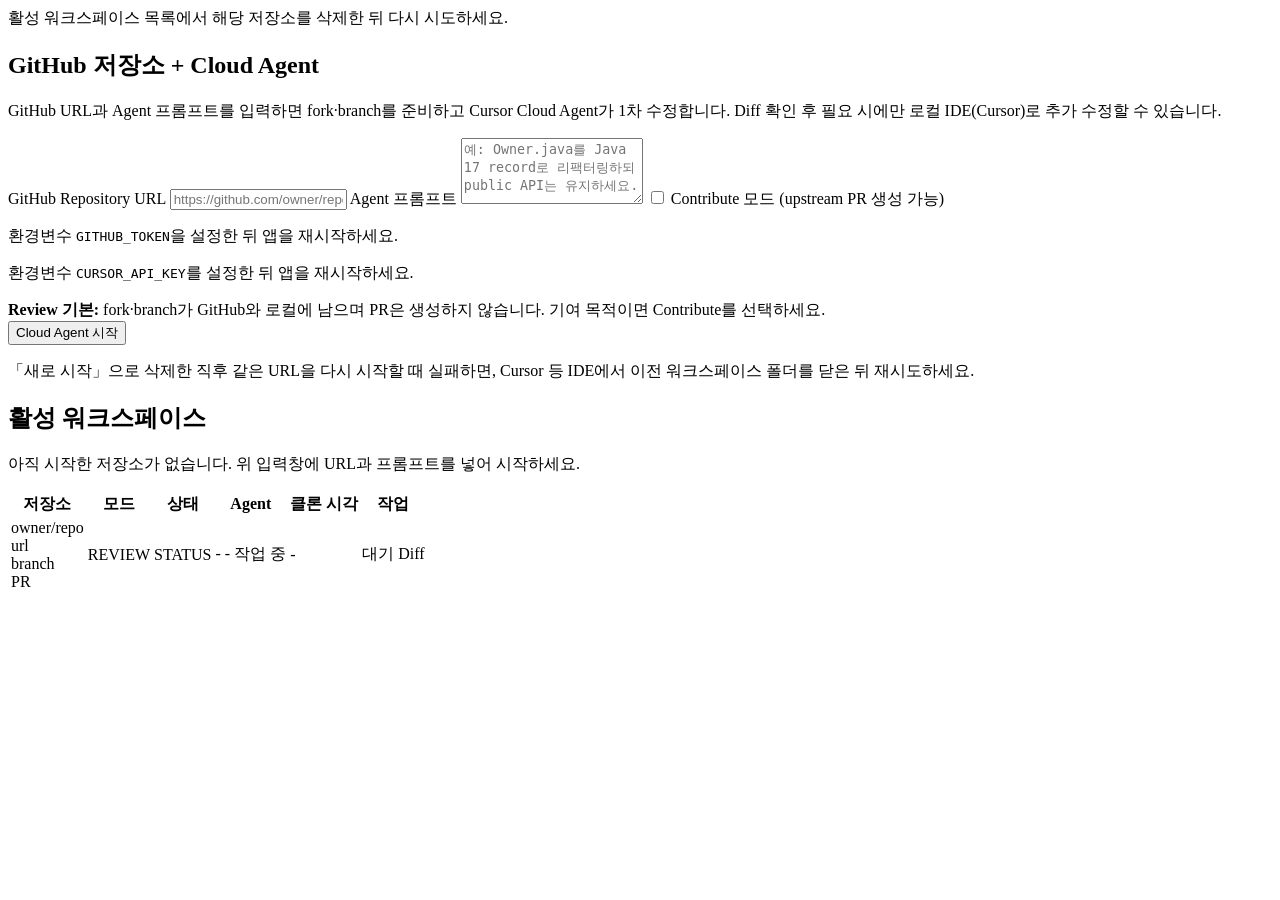
==== src/main/resources/templates/index.html @ 8e8a7223 "Initial commit: Cursor Cloud Agent workbench with multi-agent harness. Spring Boot v3 workbench, pub" ====
<!DOCTYPE html>
<html xmlns:th="http://www.thymeleaf.org">
<head th:replace="~{fragments/layout :: head('GitHubCoPilotWithCursor')}"></head>
<body>
<header th:replace="~{fragments/layout :: header}"></header>

<main class="container">

    <section class="alert alert-error" th:if="${errorMessage}" th:text="${errorMessage}"></section>
    <section class="alert alert-warn" th:if="${conflictRepoOwner != null and conflictRepoName != null}">
        <a th:href="|#ws-${conflictRepoOwner}-${conflictRepoName}|">활성 워크스페이스 목록</a>에서 해당 저장소를 삭제한 뒤 다시 시도하세요.
    </section>
    <section class="alert alert-info" th:if="${infoMessage}" th:text="${infoMessage}"></section>

    <section class="card">
        <h1 class="card-title">GitHub 저장소 + Cloud Agent</h1>
        <p class="card-desc">
            GitHub URL과 Agent 프롬프트를 입력하면 fork·branch를 준비하고 Cursor Cloud Agent가 1차 수정합니다.
            Diff 확인 후 필요 시에만 로컬 IDE(Cursor)로 추가 수정할 수 있습니다.
        </p>
        <form th:action="@{/web/clone}" method="post" class="clone-form">
            <label for="repoUrl">GitHub Repository URL</label>
            <input
                id="repoUrl"
                name="repoUrl"
                type="url"
                required
                placeholder="https://github.com/owner/repo"
                th:value="${submittedRepoUrl}"
                autocomplete="off">
            <label for="agentPrompt">Agent 프롬프트</label>
            <textarea
                id="agentPrompt"
                name="agentPrompt"
                rows="4"
                required
                maxlength="8192"
                placeholder="예: Owner.java를 Java 17 record로 리팩터링하되 public API는 유지하세요."
                th:text="${submittedAgentPrompt}"></textarea>
            <label class="mode-option">
                <input type="checkbox"
                       name="mode"
                       value="CONTRIBUTE"
                       th:disabled="${!contributeEnabled}">
                Contribute 모드 (upstream PR 생성 가능)
            </label>
            <p class="card-desc" th:if="${!githubEnabled}">
                환경변수 <code>GITHUB_TOKEN</code>을 설정한 뒤 앱을 재시작하세요.
            </p>
            <p class="card-desc" th:if="${!cursorEnabled}">
                환경변수 <code>CURSOR_API_KEY</code>를 설정한 뒤 앱을 재시작하세요.
            </p>
            <section class="alert alert-info notice-panel">
                <strong>Review 기본:</strong> fork·branch가 GitHub와 로컬에 남으며 PR은 생성하지 않습니다.
                기여 목적이면 Contribute를 선택하세요.
            </section>
            <button type="submit" class="btn btn-primary" th:disabled="${!contributeEnabled}">
                Cloud Agent 시작
            </button>
        </form>
        <p class="card-desc">
            「새로 시작」으로 삭제한 직후 같은 URL을 다시 시작할 때 실패하면, Cursor 등 IDE에서 이전 워크스페이스 폴더를 닫은 뒤 재시도하세요.
        </p>
    </section>

    <section class="card">
        <h2 class="card-title">활성 워크스페이스</h2>
        <p class="card-desc" th:if="${#lists.isEmpty(workspaces)}">
            아직 시작한 저장소가 없습니다. 위 입력창에 URL과 프롬프트를 넣어 시작하세요.
        </p>
        <div class="workspace-table-wrapper" th:if="${not #lists.isEmpty(workspaces)}">
        <table class="workspace-table">
            <thead>
                <tr>
                    <th>저장소</th>
                    <th class="workspace-col-inline">모드</th>
                    <th class="workspace-col-inline">상태</th>
                    <th class="workspace-col-inline">Agent</th>
                    <th class="workspace-col-inline workspace-col-cloned-at">클론&nbsp;시각</th>
                    <th class="workspace-col-inline workspace-col-actions">작업</th>
                </tr>
            </thead>
            <tbody>
                <tr th:each="ws : ${workspaces}"
                    th:id="|ws-${ws.repoOwner}-${ws.repoName}|"
                    class="workspace-row"
                    th:classappend="${ws.agentStatus == 'RUNNING' or ws.agentStatus == 'PENDING'} ? ' workspace-row-agent-active' : ''"
                    th:attr="data-repo-owner=${ws.repoOwner}, data-repo-name=${ws.repoName}">
                    <td>
                        <div class="workspace-repo-meta">
                            <div class="workspace-repo-name" th:text="${ws.repoOwner + '/' + ws.repoName}">owner/repo</div>
                            <div class="workspace-repo-url" th:text="${ws.repoUrl}">url</div>
                            <div class="workspace-repo-branch"
                                 th:if="${ws.branchName != null}"
                                 th:text="'branch: ' + ${ws.branchName}">branch</div>
                            <a th:if="${ws.prUrl != null}"
                               class="badge badge-pr-link"
                               th:href="${ws.prUrl}"
                               target="_blank"
                               rel="noopener noreferrer">PR</a>
                        </div>
                    </td>
                    <td class="workspace-col-inline">
                        <span class="badge"
                              th:classappend="${ws.mode == 'CONTRIBUTE'} ? 'badge-contribute' : 'badge-review'"
                              th:text="${ws.mode}">REVIEW</span>
                    </td>
                    <td class="workspace-col-inline">
                        <span class="badge workspace-status-badge"
                              th:classappend="|badge-${#strings.toLowerCase(ws.status)}|"
                              th:text="${ws.status}">STATUS</span>
                    </td>
                    <td class="workspace-col-inline">
                        <div class="workspace-agent-cell">
                        <span th:if="${ws.agentStatus != null}"
                              class="badge workspace-agent-badge"
                              th:classappend="|badge-agent-${#strings.toLowerCase(ws.agentStatus)} ${ws.agentStatus == 'RUNNING' or ws.agentStatus == 'PENDING' ? 'badge-agent-pulse' : ''}|"
                              th:text="${ws.agentStatus}">-</span>
                        <span th:if="${ws.agentStatus == null}">-</span>
                        <span class="workspace-agent-working-label"
                              th:if="${ws.agentStatus == 'RUNNING' or ws.agentStatus == 'PENDING'}">작업 중</span>
                        </div>
                    </td>
                    <td class="workspace-col-inline workspace-col-cloned-at" th:text="${#temporals.format(ws.clonedAt, 'yyyy-MM-dd HH:mm')}">-</td>
                    <td class="workspace-col-inline workspace-col-actions">
                        <div class="workspace-actions-cell">
                        <a class="btn btn-sm workspace-wait-link"
                           th:href="@{/web/workspaces/{repoOwner}/{repoName}/wait(repoOwner=${ws.repoOwner}, repoName=${ws.repoName})}"
                           th:classappend="${ws.agentStatus == 'RUNNING' or ws.agentStatus == 'PENDING'} ? ' btn-agent-progress' : ''"
                           th:text="${ws.agentStatus == 'RUNNING' or ws.agentStatus == 'PENDING'} ? '진행 중' : '대기'">대기</a>
                        <a class="btn btn-sm workspace-diff-link"
                           th:if="${ws.status == 'READY_FOR_REVIEW'}"
                           th:href="@{/web/workspaces/{repoOwner}/{repoName}/diff(repoOwner=${ws.repoOwner}, repoName=${ws.repoName})}">Diff</a>
                        <th:block th:replace="~{fragments/workspace-actions :: delete(${ws.repoOwner}, ${ws.repoName})}"></th:block>
                        </div>
                    </td>
                </tr>
            </tbody>
        </table>
        </div>
    </section>

</main>

<th:block th:if="${showRepoUrlHintPopup}">
    <div th:replace="~{fragments/repo-url-hint-modal :: modal}"></div>
    <script th:replace="~{fragments/repo-url-hint-modal :: script}"></script>
</th:block>

<script th:if="${not #lists.isEmpty(workspaces)}" th:inline="javascript">
    const workspacePollIntervalMs = /*[[${workspacePollIntervalMs}]]*/ 5000;
    const ACTIVE_AGENT_STATUSES = ['PENDING', 'RUNNING'];

    function isAgentActive(status) {
        return ACTIVE_AGENT_STATUSES.includes(status);
    }

    function agentBadgeClass(status) {
        if (!status) {
            return '';
        }
        const base = 'badge badge-agent-' + status.toLowerCase();
        return isAgentActive(status) ? base + ' badge-agent-pulse workspace-agent-badge' : base + ' workspace-agent-badge';
    }

    function updateWorkspaceRow(workspace) {
        const row = document.getElementById('ws-' + workspace.repoOwner + '-' + workspace.repoName);
        if (!row) {
            return;
        }

        const agentActive = isAgentActive(workspace.agentStatus);
        row.classList.toggle('workspace-row-agent-active', agentActive);

        const agentCell = row.querySelector('.workspace-agent-cell');
        if (agentCell) {
            if (workspace.agentStatus) {
                agentCell.innerHTML =
                    '<span class="' + agentBadgeClass(workspace.agentStatus) + '">' + workspace.agentStatus + '</span>' +
                    (agentActive ? '<span class="workspace-agent-working-label">작업 중</span>' : '');
            } else {
                agentCell.textContent = '-';
            }
        }

        const statusBadge = row.querySelector('.workspace-status-badge');
        if (statusBadge && workspace.status) {
            statusBadge.textContent = workspace.status;
            statusBadge.className = 'badge workspace-status-badge badge-' + workspace.status.toLowerCase();
        }

        const waitLink = row.querySelector('.workspace-wait-link');
        if (waitLink) {
            waitLink.textContent = agentActive ? '진행 중' : '대기';
            waitLink.classList.toggle('btn-agent-progress', agentActive);
        }

        let diffLink = row.querySelector('.workspace-diff-link');
        if (workspace.status === 'READY_FOR_REVIEW') {
            if (!diffLink) {
                const actionsCell = row.querySelector('.workspace-actions-cell');
                diffLink = document.createElement('a');
                diffLink.className = 'btn btn-sm workspace-diff-link';
                diffLink.textContent = 'Diff';
                diffLink.href = '/web/workspaces/' + encodeURIComponent(workspace.repoOwner) +
                    '/' + encodeURIComponent(workspace.repoName) + '/diff';
                const deleteForm = actionsCell.querySelector('form.inline-form');
                if (deleteForm) {
                    actionsCell.insertBefore(diffLink, deleteForm);
                } else {
                    actionsCell.appendChild(diffLink);
                }
            }
            diffLink.hidden = false;
        } else if (diffLink) {
            diffLink.remove();
        }
    }

    async function refreshWorkspaceAgentStatus() {
        try {
            const response = await fetch('/api/workspaces');
            const body = await response.json();
            if (!response.ok || !body.items) {
                return;
            }
            body.items.forEach(updateWorkspaceRow);
        } catch (error) {
            // 목록 갱신 실패는 조용히 무시 (다음 폴링에서 재시도)
        }
    }

    refreshWorkspaceAgentStatus();
    setInterval(refreshWorkspaceAgentStatus, workspacePollIntervalMs);
</script>

<footer th:replace="~{fragments/layout :: footer}"></footer>
</body>
</html>
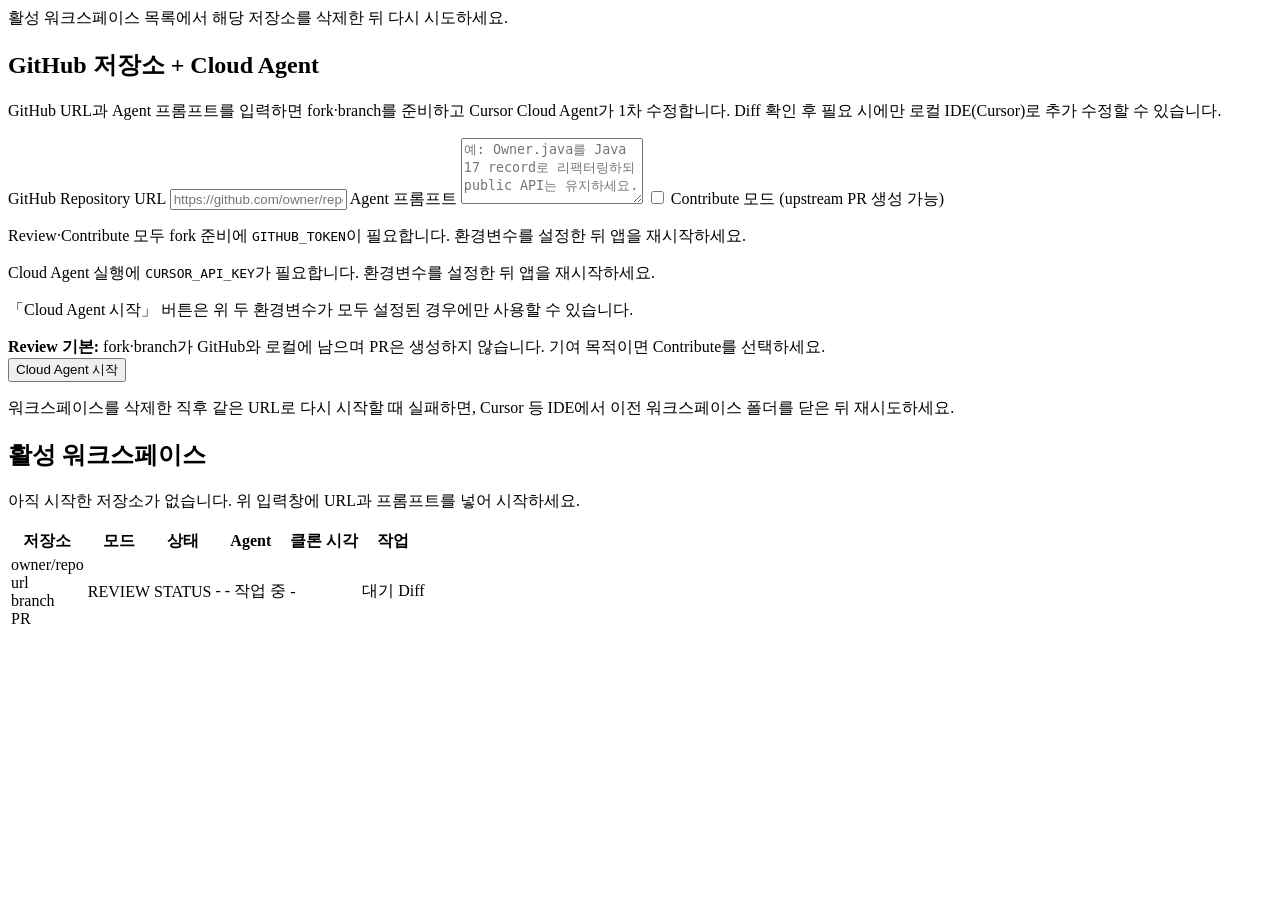
==== commit 469268ff: "feat: guard Contribute PR flow after IDE edits (v3.0.5) Add WorkspaceGitStateService to block PR pag" ====
--- a/src/main/resources/templates/index.html
+++ b/src/main/resources/templates/index.html
@@ -45,10 +45,13 @@
                 Contribute 모드 (upstream PR 생성 가능)
             </label>
             <p class="card-desc" th:if="${!githubEnabled}">
-                환경변수 <code>GITHUB_TOKEN</code>을 설정한 뒤 앱을 재시작하세요.
+                Review·Contribute 모두 fork 준비에 <code>GITHUB_TOKEN</code>이 필요합니다. 환경변수를 설정한 뒤 앱을 재시작하세요.
             </p>
             <p class="card-desc" th:if="${!cursorEnabled}">
-                환경변수 <code>CURSOR_API_KEY</code>를 설정한 뒤 앱을 재시작하세요.
+                Cloud Agent 실행에 <code>CURSOR_API_KEY</code>가 필요합니다. 환경변수를 설정한 뒤 앱을 재시작하세요.
+            </p>
+            <p class="card-desc" th:if="${!contributeEnabled}">
+                「Cloud Agent 시작」 버튼은 위 두 환경변수가 모두 설정된 경우에만 사용할 수 있습니다.
             </p>
             <section class="alert alert-info notice-panel">
                 <strong>Review 기본:</strong> fork·branch가 GitHub와 로컬에 남으며 PR은 생성하지 않습니다.
@@ -59,7 +62,7 @@
             </button>
         </form>
         <p class="card-desc">
-            「새로 시작」으로 삭제한 직후 같은 URL을 다시 시작할 때 실패하면, Cursor 등 IDE에서 이전 워크스페이스 폴더를 닫은 뒤 재시도하세요.
+            워크스페이스를 삭제한 직후 같은 URL로 다시 시작할 때 실패하면, Cursor 등 IDE에서 이전 워크스페이스 폴더를 닫은 뒤 재시도하세요.
         </p>
     </section>
 
